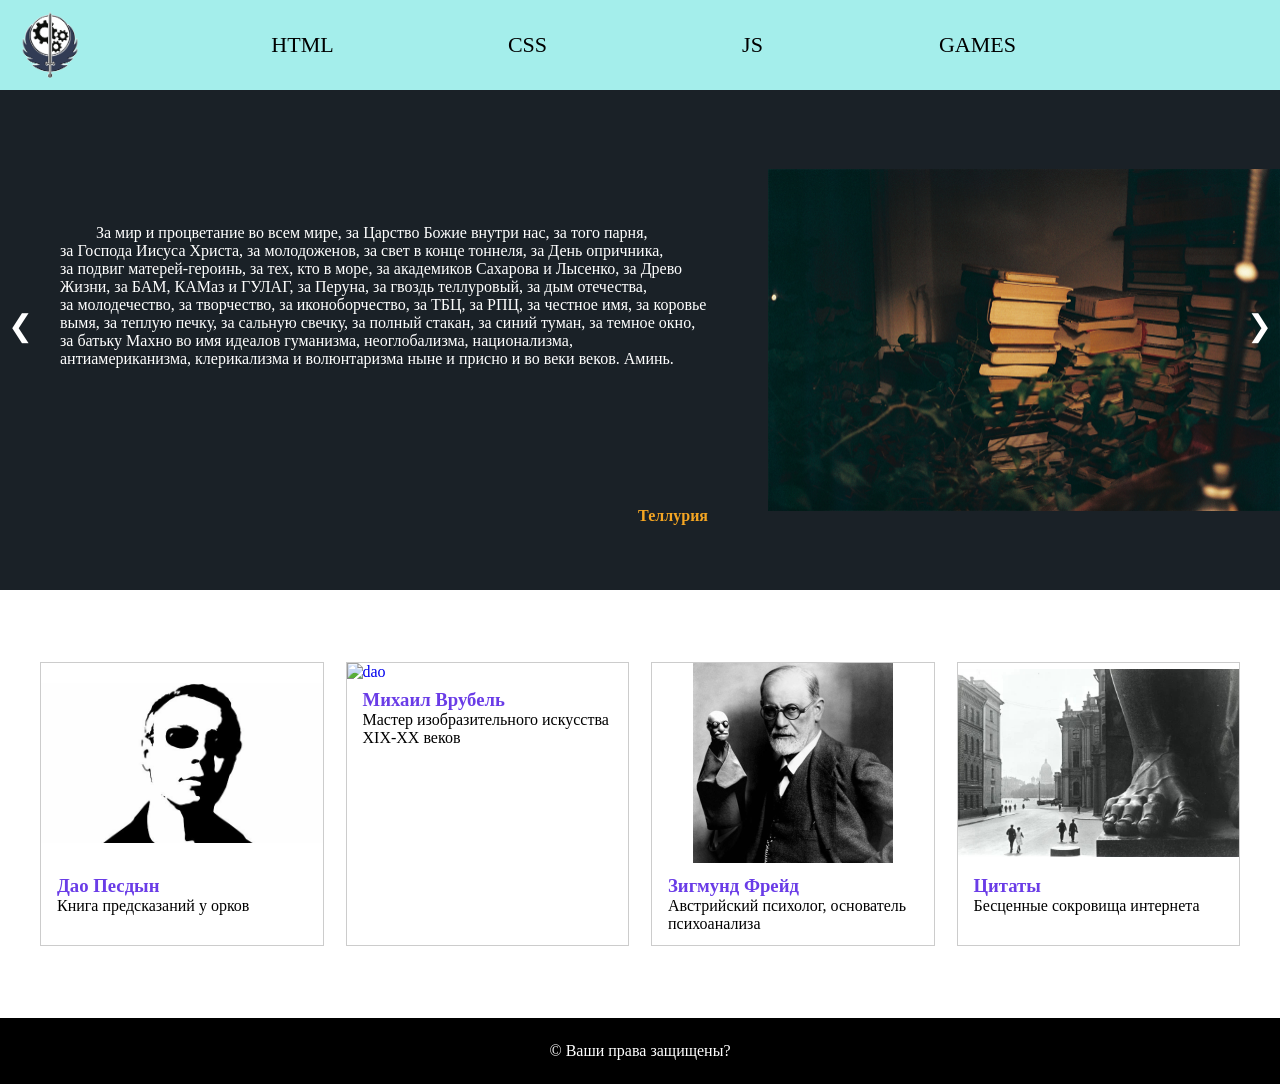
==== index.html @ 4c3f6151 "update file" ====
<!DOCTYPE html>
<html lang="en">
<head>
    <meta charset="UTF-8">
    <meta http-equiv="X-UA-Compatible" content="IE=edge">
    <meta name="viewport" content="width=device-width, initial-scale=1.0">
    <link rel="stylesheet" href="css/style.css">
    <link href="https://fonts.googleapis.com/css2?family=Fira+Sans+Extra+Condensed:wght@300&display=swap" rel="stylesheet">
    <title>Meseum</title>
</head>
<body>
    
    <header class="header">
        <a href="index.html">
            <img src="img/BoS_logo.png" alt="logo" height="70">
        </a>

        <input type="checkbox" id="mobile">
        <label for="mobile" class="mobile-btn">
            <div></div>
        </label>
        
        <div class="header__box">
            <form action="#" class="header__form">
                <input type="checkbox" id="html-btn">
                <label for="html-btn">html</label>
                <div class="header__menu html">
                    <a href="">Формы</a>
                    <a href="">Семантика</a>
                    <a href="">Интерактив</a>
                    <a href="">Мета</a>
                </div>
            </form>

            <form action="#" class="header__form">
                <input type="checkbox" id="css-btn">
                <label for="css-btn">css</label>
                <div class="header__menu css">
                    <a href="">Формы</a>
                    <a href="">Семантика</a>
                    <a href="">Интерактив</a>
                    <a href="">Мета</a>
                </div>
            </form>

            <form action="#" class="header__form">
                <input type="checkbox" id="js-btn">
                <label for="js-btn">js</label>
                <div class="header__menu js">
                    <a href="">Формы</a>
                    <a href="">Семантика</a>
                    <a href="">Интерактив</a>
                    <a href="">Мета</a>
                </div>
            </form>

            <form action="#" class="header__form">
                <input type="checkbox" id="games-btn">
                <label for="games-btn">games</label>
                <div class="header__menu games">
                    <a href="guess.html">Угадайка</a>
                    <a href="www.html">WWW</a>
                    <a href="blind.html">Слепая Печать</a>
                    <a href="roulette.html">Рулетка</a>
                    <a href="pdd.html">ПДД</a>
                </div>
            </form>
        </div>
    </header>

    <main>
        <section class="main-slider">
            <div class="main-slider__box">
                <div class="main-slider__left">
                    <p>За&nbsp;мир и&nbsp;процветание во&nbsp;всем мире, за&nbsp;Царство Божие внутри нас, за&nbsp;того парня, за&nbsp;Господа Иисуса Христа, за&nbsp;молодоженов, за&nbsp;свет в&nbsp;конце тоннеля, за&nbsp;День опричника, за&nbsp;подвиг матерей-героинь, за&nbsp;тех, кто в&nbsp;море, за&nbsp;академиков Сахарова и&nbsp;Лысенко, за&nbsp;Древо Жизни, за&nbsp;БАМ, КАМаз и&nbsp;ГУЛАГ, за&nbsp;Перуна, за&nbsp;гвоздь теллуровый, за&nbsp;дым отечества, за&nbsp;молодечество, за&nbsp;творчество, за&nbsp;иконоборчество, за&nbsp;ТБЦ, за&nbsp;РПЦ, за&nbsp;честное имя, за&nbsp;коровье вымя, за&nbsp;теплую печку, за&nbsp;сальную свечку, за&nbsp;полный стакан, за&nbsp;синий туман, за&nbsp;темное окно, за&nbsp;батьку Махно во&nbsp;имя идеалов гуманизма, неоглобализма, национализма, антиамериканизма, клерикализма и&nbsp;волюнтаризма ныне и&nbsp;присно и&nbsp;во&nbsp;веки веков. Аминь.</p>
                    <h4>Теллурия</h4>
                </div>
                <div class="main-slider__photo">
                    <img src="img/941cc8254f7469beadd8e0a407e24ed4.jpg" alt="photo" height="500">
                </div>
            </div>

            <div class="main-slider__box">
                <div class="main-slider__left">
                    <p>Жил был царь, который хотел посторить новую столицу. Зотчи спросил у&nbsp;него: &laquo;Из&nbsp;какого материала построин город&raquo;? Царь сказал: &laquo;Вечный город покрыт из&nbsp;золота&raquo;. Зотчи ответил: &laquo;Что целый город из&nbsp;золота это просто невозможно&raquo;. Зотчи сказал, что самый лучший материал был грязь. Царь удивился: &laquo;Боже мой, что такое грязь&raquo;? Зотчи сказал, что грядь это след жизни, это печать поставленная жизнью, из&nbsp;которой сформированы все наши тела, от&nbsp;самого меньшего до&nbsp;самого безразличного. Царь удивился и&nbsp;сказал, что никогда не&nbsp;слышал о&nbsp;таком уникальном и&nbsp;прекрасном материале. Царь дал разрешение начать строительство на&nbsp;свое усмотрение. И&nbsp;зотчи начал строительство.</p>
                    <h4>Сауна</h4>
                </div>
                <div class="main-slider__photo">
                    <img src="img/away.jpg" alt="photo" height="500">
                </div>
            </div>

            <div class="main-slider__box">
                <div class="main-slider__left">
                    <p>Главное, пусть они поверят в&nbsp;себя и&nbsp;станут беспомощными, как дети. Потому что слабость велика, а&nbsp;сила ничтожна.
                        Когда человек рождается, он&nbsp;слаб и&nbsp;гибок, а&nbsp;когда умирает&nbsp;&mdash; он&nbsp;крепок и&nbsp;черств.
                        Когда дерево растет, оно нежное и&nbsp;гибкое, а&nbsp;когда оно сухое и&nbsp;жесткое&nbsp;&mdash; оно умирает.
                        Черствость и&nbsp;сила&nbsp;&mdash; спутники смерти.
                        Слабость и&nbsp;гибкость&nbsp;&mdash; выражают свежесть бытия.
                        Поэтому что отвердело, то&nbsp;не&nbsp;победит.</p>
                    <h4>Сталкер</h4>
                </div>
                <div class="main-slider__photo">
                    <img src="img/stalkeranons.jpg" alt="photo" height="500">
                </div>
            </div>

            <div class="main-slider__box">
                <img src="img/content_wellcome.jpg" alt="photo" height="500">
            </div>

            <a href="#" onclick="leftSlider()" class="prev">&#10094;</a>
            <a href="#" onclick="rightSlider()" class="next">&#10095;</a>
        </section>

        <section class="content">
            <a class="content__link" href="Dao.html">
                <img src="img/pelevin.jpg" alt="dao" height="200">
                <h3>Дао Песдын</h3>
                <p>Книга предсказаний у орков</p>
            </a>

            <a class="content__link" href="vrubel.html">
                <img src="img/seatedDemon.jpg" alt="dao" height="200">
                <h3>Михаил Врубель</h3>
                <p>Мастер изобразительного искусства XIX-XX веков</p>
            </a>

            <a class="content__link" href="freud.html">
                <img src="img/freud.jpg" height="200">
                <h3>Зигмунд Фрейд</h3>
                <p>Австрийский психолог, основатель психоанализа</p>
            </a>

            <a class="content__link" href="quote.html">
                <img src="img/Piter.jpg" height="200">
                <h3>Цитаты</h3>
                <p>Бесценные сокровища интернета</p>
            </a>
            

        </section>
    </main>

    <footer class="footer">
        <p>&copy; Ваши права защищены?</p>
    </footer>

    <script src="js/app.js"></script>

</body>
</html>
---- css/style.css ----
* {
  margin: 0;
  padding: 0;
}

body {
  min-height: 100vh;
  display: -webkit-box;
  display: -ms-flexbox;
  display: flex;
  -webkit-box-orient: vertical;
  -webkit-box-direction: normal;
      -ms-flex-direction: column;
          flex-direction: column;
  font-family: verdana;
}

.container {
  max-width: 1200px;
  width: 100%;
  margin: 0 auto;
}

main {
  -webkit-box-flex: 1;
      -ms-flex: 1 1 auto;
          flex: 1 1 auto;
}

.header {
  width: 100%;
  background: #A4EEEB;
  padding: 10px 0;
  display: -ms-grid;
  display: grid;
  -ms-grid-columns: 100px auto 100px;
      grid-template-columns: 100px auto 100px;
  -ms-flex-line-pack: center;
      align-content: center;
}

.header a {
  display: -webkit-box;
  display: -ms-flexbox;
  display: flex;
  -webkit-box-pack: center;
      -ms-flex-pack: center;
          justify-content: center;
}

.header__box {
  margin: 0 auto;
  max-width: 900px;
  width: 100%;
  display: -ms-grid;
  display: grid;
  -ms-grid-columns: (1fr)[4];
      grid-template-columns: repeat(4, 1fr);
  justify-items: center;
  -webkit-box-align: center;
      -ms-flex-align: center;
          align-items: center;
}

.header__form {
  position: relative;
}

.header input {
  display: none;
}

.header label {
  font-size: 22px;
  text-transform: uppercase;
  cursor: pointer;
}

.header__menu {
  display: none;
  width: 140px;
  position: absolute;
  z-index: 10;
  top: 36px;
  left: -26px;
  padding: 0 20px 20px 16px;
}

.header__menu a {
  display: block;
  text-decoration: none;
  font-size: 18px;
  color: #fff;
  margin-top: 16px;
}

.header__menu a:hover {
  text-decoration: underline;
}

.header #html-btn:checked ~ .header__menu,
.header #css-btn:checked ~ .header__menu,
.header #js-btn:checked ~ .header__menu,
.header #games-btn:checked ~ .header__menu {
  display: block;
}

.header .html {
  background: #BB5309;
}

.header .css {
  background: #1E75CB;
}

.header .js {
  background: #D1C512;
}

.header .games {
  background: #42B745;
}

.mobile-btn {
  -webkit-box-ordinal-group: 4;
      -ms-flex-order: 3;
          order: 3;
}

@media (max-width: 475px) {
  .mobile-btn {
    display: -webkit-box;
    display: -ms-flexbox;
    display: flex;
    -webkit-box-pack: center;
        -ms-flex-pack: center;
            justify-content: center;
    -webkit-box-align: center;
        -ms-flex-align: center;
            align-items: center;
    width: 32px;
    height: 32px;
    -ms-flex-item-align: start;
        align-self: start;
    justify-self: center;
    margin-top: 18px;
  }
  .mobile-btn div {
    height: 4px;
    width: 100%;
    background: #000;
    position: relative;
  }
  .mobile-btn div::before, .mobile-btn div::after {
    content: "";
    position: absolute;
    width: 100%;
    height: 4px;
    background: #000;
  }
  .mobile-btn div::before {
    top: -8px;
  }
  .mobile-btn div::after {
    top: 8px;
  }
  .header__box {
    display: -webkit-box;
    display: -ms-flexbox;
    display: flex;
    -webkit-box-orient: vertical;
    -webkit-box-direction: normal;
        -ms-flex-direction: column;
            flex-direction: column;
    -webkit-box-align: center;
        -ms-flex-align: center;
            align-items: center;
    height: 0;
    visibility: hidden;
  }
  .header__form {
    margin-top: 18px;
  }
  #mobile:checked ~ .header__box {
    height: auto;
    visibility: visible;
  }
  #mobile:checked ~ .mobile-btn > div::before {
    -webkit-transform: rotate(45deg);
            transform: rotate(45deg);
    top: 0;
  }
  #mobile:checked ~ .mobile-btn > div {
    background: transparent;
  }
  #mobile:checked ~ .mobile-btn > div::after {
    -webkit-transform: rotate(-45deg);
            transform: rotate(-45deg);
    top: 0;
  }
  .header__menu {
    left: -50px;
    top: 30px;
  }
}

.footer {
  background: #000;
  width: 100%;
  text-align: center;
}

.footer p {
  color: #fff;
  padding: 24px 0;
}

.guess {
  margin: 200px auto;
  max-width: 800px;
  width: 100%;
  display: -webkit-box;
  display: -ms-flexbox;
  display: flex;
  -webkit-box-orient: vertical;
  -webkit-box-direction: normal;
      -ms-flex-direction: column;
          flex-direction: column;
  text-align: center;
}

.guess h1 {
  font-size: 30px;
}

.guess p {
  margin-top: 16px;
}

.guess input {
  margin: 60px auto 0;
  max-width: 120px;
  width: 100%;
  text-align: center;
  outline: none;
  background: #F2F6F6;
  border: none;
  min-height: 30px;
  border-bottom: 1px solid #000;
}

.guess input:focus {
  outline: 1px solid #A4EEEB;
  border: none;
  background: #fff;
}

.guess button {
  max-width: 100px;
  width: 100%;
  margin: 40px auto 0;
  border: none;
  background: #A4EEEB;
  padding: 8px 22px;
  -webkit-box-sizing: border-box;
          box-sizing: border-box;
  border-radius: 8px;
  cursor: pointer;
}

.guess a {
  text-decoration: none;
  margin: 40px auto;
  max-width: 100px;
  width: 100%;
  padding: 8px 22px;
  background: #42B745;
  color: #000;
}

.www {
  display: -webkit-box;
  display: -ms-flexbox;
  display: flex;
  -webkit-box-orient: vertical;
  -webkit-box-direction: normal;
      -ms-flex-direction: column;
          flex-direction: column;
  max-width: 800px;
  margin: 90px auto;
  text-align: center;
}

.www h1 {
  font-size: 30px;
}

.www__img-box {
  margin-top: 40px;
  display: -webkit-box;
  display: -ms-flexbox;
  display: flex;
  -webkit-box-pack: center;
      -ms-flex-pack: center;
          justify-content: center;
}

.www__img-box img {
  width: 100%;
  -o-object-fit: contain;
     object-fit: contain;
}

.www p {
  margin-top: 32px;
}

.www input {
  margin: 24px auto 0;
  max-width: 180px;
  width: 100%;
  min-height: 30px;
  border: none;
  background: #F2F6F6;
  border-bottom: 1px solid black;
  outline: none;
  -webkit-box-sizing: border-box;
          box-sizing: border-box;
  padding-left: 12px;
}

.www input:focus {
  background: #fff;
  border: none;
  outline: 1px solid #A4EEEB;
}

.www button {
  max-width: 100px;
  width: 100%;
  margin: 40px auto 0;
  border: none;
  background: #A4EEEB;
  padding: 8px 22px;
  -webkit-box-sizing: border-box;
          box-sizing: border-box;
  border-radius: 8px;
  cursor: pointer;
}

.www a {
  text-decoration: none;
  margin: 40px auto 0;
  max-width: 100px;
  width: 100%;
  padding: 8px 22px;
  background: #42B745;
  color: #000;
}

.blind {
  display: -webkit-box;
  display: -ms-flexbox;
  display: flex;
  -webkit-box-orient: vertical;
  -webkit-box-direction: normal;
      -ms-flex-direction: column;
          flex-direction: column;
  max-width: 800px;
  margin: 90px auto;
  text-align: center;
}

.blind h1 {
  font-size: 30px;
  margin: 32px 0;
}

.blind p {
  margin: 18px 0;
}

.blind #text {
  font-size: 20px;
}

.blind input {
  margin: 24px auto 0;
  max-width: 180px;
  width: 100%;
  min-height: 30px;
  border: none;
  background: #F2F6F6;
  border-bottom: 1px solid black;
  outline: none;
  -webkit-box-sizing: border-box;
          box-sizing: border-box;
  padding-left: 12px;
}

.blind input:focus {
  background: #fff;
  border: none;
  outline: 1px solid #A4EEEB;
}

.blind button {
  max-width: 100px;
  width: 100%;
  margin: 40px auto 0;
  border: none;
  background: #A4EEEB;
  padding: 8px 22px;
  -webkit-box-sizing: border-box;
          box-sizing: border-box;
  border-radius: 8px;
  cursor: pointer;
}

.blind a {
  text-decoration: none;
  margin: 40px auto 0;
  max-width: 100px;
  width: 100%;
  padding: 8px 22px;
  background: #42B745;
  color: #000;
}

.roulette {
  max-width: 900px;
  width: 100%;
  margin: 90px auto;
  display: -webkit-box;
  display: -ms-flexbox;
  display: flex;
  -webkit-box-orient: vertical;
  -webkit-box-direction: normal;
      -ms-flex-direction: column;
          flex-direction: column;
  -webkit-box-align: center;
      -ms-flex-align: center;
          align-items: center;
}

.roulette h1 {
  font-size: 30px;
}

.roulette__img {
  margin-top: 40px;
}

.roulette__img img {
  width: 100%;
  -o-object-fit: contain;
     object-fit: contain;
}

.roulette p {
  text-align: center;
  margin-top: 46px;
}

.roulette input {
  margin: 24px auto 0;
  max-width: 120px;
  width: 100%;
  min-height: 30px;
  border: none;
  background: #F2F6F6;
  border-bottom: 1px solid black;
  outline: none;
  -webkit-box-sizing: border-box;
          box-sizing: border-box;
  padding-left: 12px;
  text-align: center;
}

.roulette input:focus {
  background: #fff;
  border: none;
  outline: 1px solid #A4EEEB;
}

.roulette button {
  max-width: 100px;
  width: 100%;
  margin: 40px auto 0;
  border: none;
  background: #A4EEEB;
  padding: 8px 22px;
  -webkit-box-sizing: border-box;
          box-sizing: border-box;
  border-radius: 8px;
  cursor: pointer;
}

.roulette a {
  text-decoration: none;
  margin: 40px auto 0;
  padding: 8px 22px;
  background: #42B745;
  color: #fff;
}

.roulette .balance {
  margin-top: 40px;
  -ms-flex-item-align: start;
      align-self: flex-start;
  display: -webkit-box;
  display: -ms-flexbox;
  display: flex;
  -webkit-box-align: center;
      -ms-flex-align: center;
          align-items: center;
}

.roulette .balance p {
  margin: 0 0 0 18px;
  font-size: 20px;
}

.roulette__container {
  display: -webkit-box;
  display: -ms-flexbox;
  display: flex;
  -webkit-box-orient: vertical;
  -webkit-box-direction: normal;
      -ms-flex-direction: column;
          flex-direction: column;
  -webkit-box-align: center;
      -ms-flex-align: center;
          align-items: center;
}

.roulette #numberBox,
.roulette #colorBox {
  display: none;
}

.main-slider {
  width: 100%;
  min-height: 500px;
  position: relative;
}

.main-slider__box {
  width: 100%;
  min-height: 500px;
  display: -webkit-box;
  display: -ms-flexbox;
  display: flex;
  -webkit-box-pack: center;
      -ms-flex-pack: center;
          justify-content: center;
  -webkit-box-sizing: border-box;
          box-sizing: border-box;
  background: #1a2127;
}

.main-slider__box img {
  width: 100%;
  -o-object-fit: contain;
     object-fit: contain;
}

.main-slider__left {
  width: 60%;
  padding: 30px 60px;
  -webkit-box-sizing: border-box;
          box-sizing: border-box;
  display: -ms-grid;
  display: grid;
  -ms-grid-rows: 80% 20%;
      grid-template-rows: 80% 20%;
}

.main-slider__left p {
  text-indent: 36px;
  color: #fff;
  -webkit-box-sizing: border-box;
          box-sizing: border-box;
  -ms-flex-item-align: center;
      -ms-grid-row-align: center;
      align-self: center;
}

.main-slider__left h4 {
  -ms-grid-column-align: end;
      justify-self: end;
  -ms-flex-item-align: center;
      -ms-grid-row-align: center;
      align-self: center;
  color: #f5a623;
}

.main-slider__photo {
  width: 40%;
}

.main-slider__photo img {
  width: 100%;
  height: 100%;
  -o-object-fit: contain;
     object-fit: contain;
}

.main-slider a {
  position: absolute;
  top: 50%;
  margin-top: -40px;
  color: #fff;
  padding: 8px;
  text-decoration: none;
  font-size: 30px;
  -webkit-transition: 0.7s;
  transition: 0.7s;
  border-radius: 0 6px 6px 0;
}

.main-slider a:hover {
  background: #fff;
  color: #000;
}

.main-slider .next {
  right: 0;
  border-radius: 6px 0 0 6px;
}

.content {
  max-width: 1200px;
  width: 100%;
  margin: 72px auto;
  display: -ms-grid;
  display: grid;
  -ms-grid-columns: (1fr)[4];
      grid-template-columns: repeat(4, 1fr);
  gap: 22px;
}

.content a {
  text-decoration: none;
  border: 1px solid #ccc;
  padding-bottom: 12px;
}

.content a:hover {
  text-decoration: underline;
}

.content a img {
  width: 100%;
  -o-object-fit: contain;
     object-fit: contain;
}

.content a h3 {
  margin-top: 8px;
  color: #6A3CE7;
  padding-left: 16px;
}

.content a p {
  color: #000;
  padding-left: 16px;
}

@media (max-width: 768px) {
  .main-slider__box {
    display: -webkit-box;
    display: -ms-flexbox;
    display: flex;
    -webkit-box-orient: vertical;
    -webkit-box-direction: normal;
        -ms-flex-direction: column;
            flex-direction: column;
  }
  .main-slider__left {
    width: 100%;
    -webkit-box-ordinal-group: 3;
        -ms-flex-order: 2;
            order: 2;
    padding: 12px 22px;
    display: -webkit-box;
    display: -ms-flexbox;
    display: flex;
  }
  .main-slider__left h4 {
    display: none;
  }
  .main-slider__photo {
    width: 100%;
  }
  .main-slider a {
    font-size: 20px;
    padding: 4px;
  }
  .content {
    display: -webkit-box;
    display: -ms-flexbox;
    display: flex;
    -webkit-box-orient: vertical;
    -webkit-box-direction: normal;
        -ms-flex-direction: column;
            flex-direction: column;
    -webkit-box-align: center;
        -ms-flex-align: center;
            align-items: center;
  }
  .content__link {
    max-width: 330px;
    width: 100%;
  }
}

.dao {
  max-width: 900px;
  width: 100%;
  margin: 90px auto;
  display: -webkit-box;
  display: -ms-flexbox;
  display: flex;
  -webkit-box-orient: vertical;
  -webkit-box-direction: normal;
      -ms-flex-direction: column;
          flex-direction: column;
  -webkit-box-align: center;
      -ms-flex-align: center;
          align-items: center;
  -webkit-box-sizing: border-box;
          box-sizing: border-box;
  padding: 48px 54px;
  background: #fff;
}

.dao h1 {
  font-size: 30px;
}

.dao__img {
  margin-top: 40px;
}

.dao__img img {
  width: 100%;
  -o-object-fit: contain;
     object-fit: contain;
}

.dao fieldset {
  margin-top: 54px;
  border: 1px solid black;
  padding: 16px 22px;
  max-width: 800px;
  width: 100%;
}

.dao fieldset legend {
  font-style: italic;
  margin-left: 18px;
  padding: 0 8px;
}

.slider {
  width: 100%;
  margin: auto;
  height: 600px;
  position: relative;
  background: #111;
}

.slider__item {
  -webkit-animation-name: fade;
          animation-name: fade;
  -webkit-animation-duration: 1.5s;
          animation-duration: 1.5s;
  text-align: center;
}

.slider__item img {
  width: 100%;
  -o-object-fit: contain;
     object-fit: contain;
}

.slider__item p {
  margin-top: 8px;
}

.slider__item span {
  margin-left: 12px;
  color: #B3AEA2;
  font-style: italic;
}

.slider a {
  position: absolute;
  top: 50%;
  margin-top: -44px;
  font-size: 26px;
  padding: 12px;
  color: #fff;
  cursor: pointer;
  text-decoration: none;
  -webkit-transform: 0.6s ease;
          transform: 0.6s ease;
  border-radius: 0 3px 3px 0;
}

.slider a:hover {
  background: #ccc;
  color: #000;
}

.slider .next {
  right: 0;
  border-radius: 3px 0 0 3px;
}

@-webkit-keyframes fade {
  from {
    opacity: 0.4;
  }
  to {
    opacity: 1;
  }
}

@keyframes fade {
  from {
    opacity: 0.4;
  }
  to {
    opacity: 1;
  }
}

.vrubel {
  max-width: 900px;
  width: 100%;
  margin: 130px auto;
  display: -webkit-box;
  display: -ms-flexbox;
  display: flex;
  -webkit-box-orient: vertical;
  -webkit-box-direction: normal;
      -ms-flex-direction: column;
          flex-direction: column;
  background: #1a2127;
  -webkit-box-align: center;
      -ms-flex-align: center;
          align-items: center;
  padding: 48px 54px;
  -webkit-box-sizing: border-box;
          box-sizing: border-box;
  border: 1px solid #FF6600;
}

.vrubel h1 {
  font-size: 30px;
  color: #f5a623;
}

.vrubel__img {
  margin-top: 40px;
}

.vrubel__img img {
  width: 100%;
  -o-object-fit: contain;
     object-fit: contain;
}

.vrubel__description {
  margin-top: 56px;
}

.vrubel__description p {
  text-indent: 36px;
  margin-top: 12px;
  color: #fff;
}

.vrubel__description p span {
  cursor: pointer;
  font-size: 18px;
  color: #6A3CE7;
}

.vrubel__description p span:hover {
  text-decoration: underline;
}

.vrubel .modal {
  display: none;
  -webkit-box-pack: center;
      -ms-flex-pack: center;
          justify-content: center;
  -webkit-box-align: center;
      -ms-flex-align: center;
          align-items: center;
  position: fixed;
  top: 0;
  left: 0;
  background: #111;
  width: 100%;
  height: 100%;
}

.vrubel .modal img {
  width: 100%;
  -o-object-fit: contain;
     object-fit: contain;
}

.vrubel .modal span {
  color: #fff;
  font-size: 54px;
  position: absolute;
  top: 10px;
  right: 26px;
  cursor: pointer;
}

.freud {
  max-width: 900px;
  width: 100%;
  margin: 90px auto;
  padding: 48px 54px;
  -webkit-box-sizing: border-box;
          box-sizing: border-box;
  display: -webkit-box;
  display: -ms-flexbox;
  display: flex;
  -webkit-box-orient: vertical;
  -webkit-box-direction: normal;
      -ms-flex-direction: column;
          flex-direction: column;
  -webkit-box-align: center;
      -ms-flex-align: center;
          align-items: center;
  background: #1a2127;
  border: 1px solid #FF6600;
}

.freud h1 {
  font-size: 30px;
  color: #f5a623;
}

.freud__img {
  margin-top: 40px;
}

.freud__img img {
  width: 100%;
  -o-object-fit: contain;
     object-fit: contain;
}

.freud__description {
  margin-top: 56px;
}

.freud__description p {
  margin-top: 12px;
  text-indent: 36px;
  color: #fff;
}

.quote {
  max-width: 1200px;
  width: 100%;
  margin: 90px auto;
  display: -webkit-box;
  display: -ms-flexbox;
  display: flex;
  -webkit-box-orient: vertical;
  -webkit-box-direction: normal;
      -ms-flex-direction: column;
          flex-direction: column;
  row-gap: 36px;
}

.quote__item {
  padding: 30px;
  -webkit-box-sizing: border-box;
          box-sizing: border-box;
  background: #1a2127;
  display: -webkit-box;
  display: -ms-flexbox;
  display: flex;
  -webkit-box-orient: vertical;
  -webkit-box-direction: normal;
      -ms-flex-direction: column;
          flex-direction: column;
}

.quote__item h4 {
  color: #f5a623;
  margin-top: 22px;
  -ms-flex-item-align: end;
      align-self: flex-end;
}

.quote__item p {
  color: #fff;
  text-indent: 36px;
}
/*# sourceMappingURL=style.css.map */
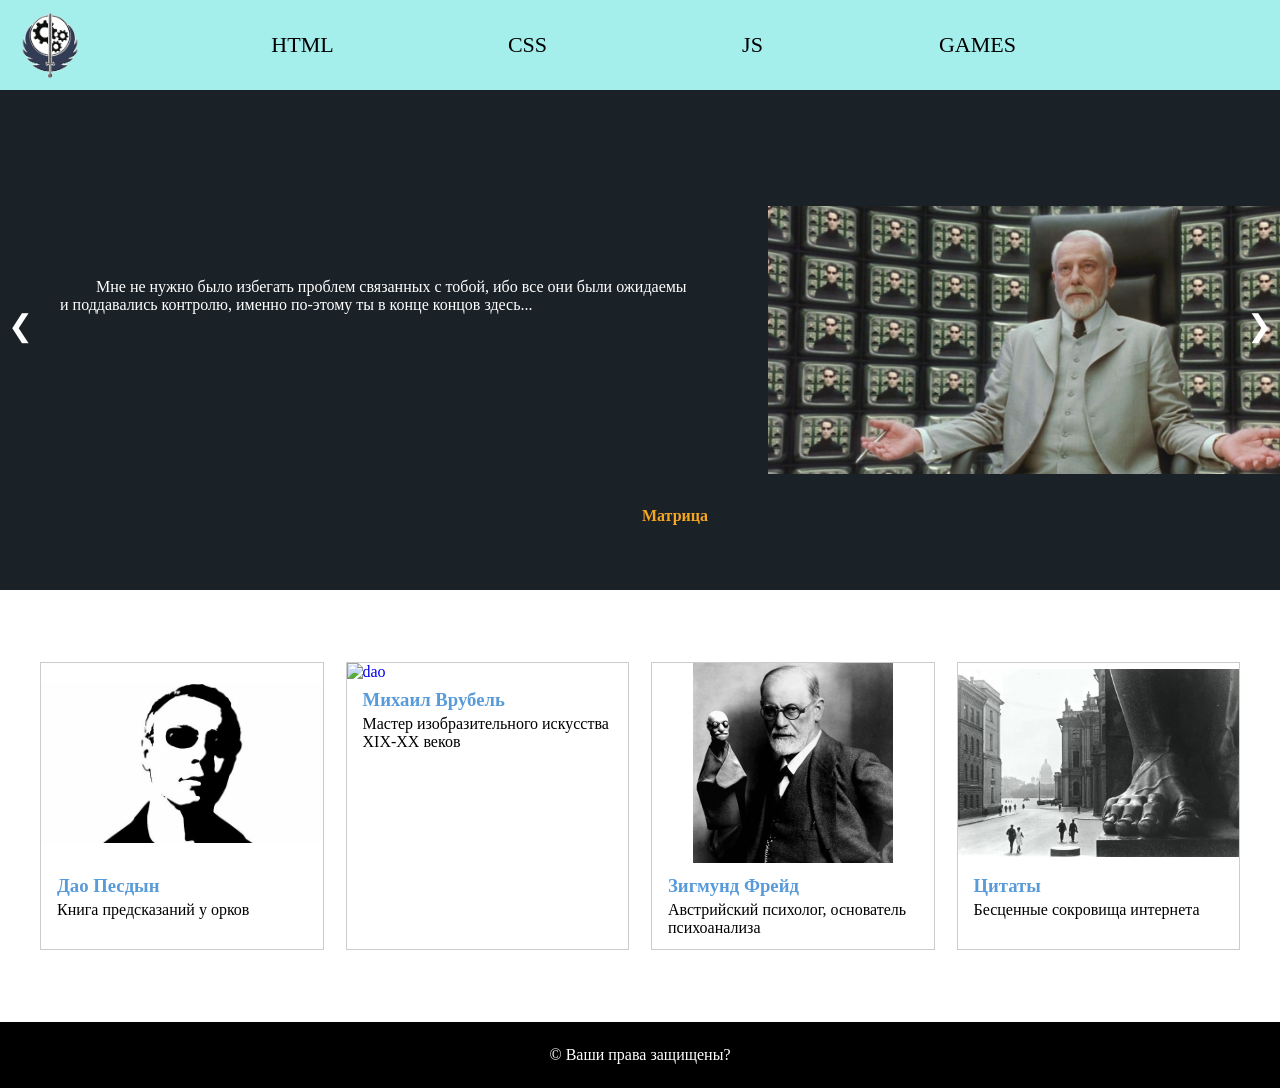
==== commit e4852275: "update file" ====
--- a/index.html
+++ b/index.html
@@ -70,6 +70,16 @@
 
     <main>
         <section class="main-slider">
+            <div class="main-slider__box">
+                <div class="main-slider__left">
+                    <p>Мне не&nbsp;нужно было избегать проблем связанных с&nbsp;тобой, ибо все они были ожидаемы и&nbsp;поддавались контролю, именно по-этому ты&nbsp;в&nbsp;конце концов здесь...</p>
+                    <h4>Матрица</h4>
+                </div>
+                <div class="main-slider__photo">
+                    <img src="img/arch.jpg" alt="photo" height="500">
+                </div>
+            </div>
+
             <div class="main-slider__box">
                 <div class="main-slider__left">
                     <p>За&nbsp;мир и&nbsp;процветание во&nbsp;всем мире, за&nbsp;Царство Божие внутри нас, за&nbsp;того парня, за&nbsp;Господа Иисуса Христа, за&nbsp;молодоженов, за&nbsp;свет в&nbsp;конце тоннеля, за&nbsp;День опричника, за&nbsp;подвиг матерей-героинь, за&nbsp;тех, кто в&nbsp;море, за&nbsp;академиков Сахарова и&nbsp;Лысенко, за&nbsp;Древо Жизни, за&nbsp;БАМ, КАМаз и&nbsp;ГУЛАГ, за&nbsp;Перуна, за&nbsp;гвоздь теллуровый, за&nbsp;дым отечества, за&nbsp;молодечество, за&nbsp;творчество, за&nbsp;иконоборчество, за&nbsp;ТБЦ, за&nbsp;РПЦ, за&nbsp;честное имя, за&nbsp;коровье вымя, за&nbsp;теплую печку, за&nbsp;сальную свечку, за&nbsp;полный стакан, за&nbsp;синий туман, за&nbsp;темное окно, за&nbsp;батьку Махно во&nbsp;имя идеалов гуманизма, неоглобализма, национализма, антиамериканизма, клерикализма и&nbsp;волюнтаризма ныне и&nbsp;присно и&nbsp;во&nbsp;веки веков. Аминь.</p>
--- a/css/style.css
+++ b/css/style.css
@@ -658,13 +658,14 @@
 
 .content a h3 {
   margin-top: 8px;
-  color: #6A3CE7;
+  color: #599bd9;
   padding-left: 16px;
 }
 
 .content a p {
   color: #000;
   padding-left: 16px;
+  margin-top: 4px;
 }
 
 @media (max-width: 768px) {
@@ -838,7 +839,7 @@
 }
 
 .vrubel {
-  max-width: 900px;
+  max-width: 1200px;
   width: 100%;
   margin: 130px auto;
   display: -webkit-box;
@@ -925,7 +926,7 @@
 }
 
 .freud {
-  max-width: 900px;
+  max-width: 1200px;
   width: 100%;
   margin: 90px auto;
   padding: 48px 54px;
@@ -971,7 +972,7 @@
 }
 
 .quote {
-  max-width: 1200px;
+  max-width: 1500px;
   width: 100%;
   margin: 90px auto;
   display: -webkit-box;
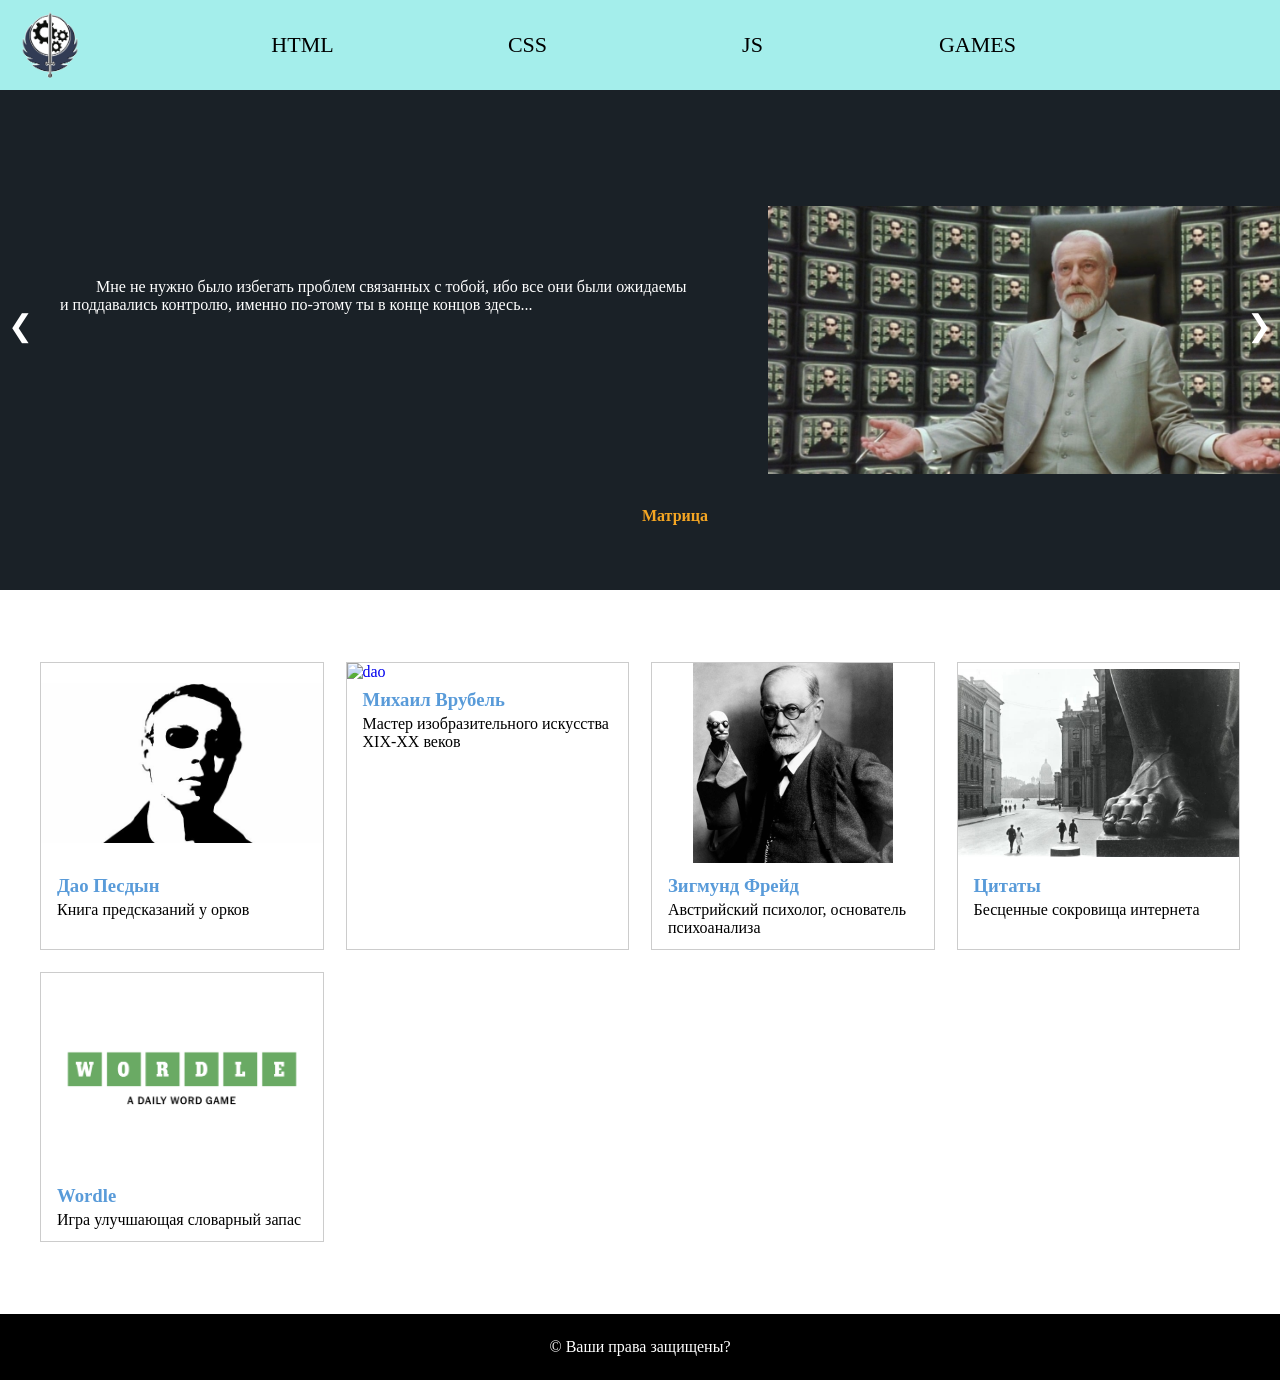
==== commit 9e66a289: "add wordle" ====
--- a/index.html
+++ b/index.html
@@ -6,7 +6,7 @@
     <meta name="viewport" content="width=device-width, initial-scale=1.0">
     <link rel="stylesheet" href="css/style.css">
     <link href="https://fonts.googleapis.com/css2?family=Fira+Sans+Extra+Condensed:wght@300&display=swap" rel="stylesheet">
-    <title>Meseum</title>
+    <title>Museum</title>
 </head>
 <body>
     
@@ -47,7 +47,7 @@
                 <input type="checkbox" id="js-btn">
                 <label for="js-btn">js</label>
                 <div class="header__menu js">
-                    <a href="">Формы</a>
+                    <a href="array.html">Методы массивов</a>
                     <a href="">Семантика</a>
                     <a href="">Интерактив</a>
                     <a href="">Мета</a>
@@ -62,6 +62,7 @@
                     <a href="www.html">WWW</a>
                     <a href="blind.html">Слепая Печать</a>
                     <a href="roulette.html">Рулетка</a>
+                    <a href="currency.html">Конвектор валют</a>
                     <a href="pdd.html">ПДД</a>
                 </div>
             </form>
@@ -86,7 +87,7 @@
                     <h4>Теллурия</h4>
                 </div>
                 <div class="main-slider__photo">
-                    <img src="img/941cc8254f7469beadd8e0a407e24ed4.jpg" alt="photo" height="500">
+                    <img src="img/telluria.jpg" alt="photo" height="500">
                 </div>
             </div>
 
@@ -147,6 +148,12 @@
                 <h3>Цитаты</h3>
                 <p>Бесценные сокровища интернета</p>
             </a>
+
+            <a class="content__link" href="wordle.html">
+                <img src="img/wordle.png" height="200">
+                <h3>Wordle</h3>
+                <p>Игра улучшающая словарный запас</p>
+            </a>
             
 
         </section>
--- a/css/style.css
+++ b/css/style.css
@@ -1010,4 +1010,228 @@
   color: #fff;
   text-indent: 36px;
 }
+
+.currency {
+  max-width: 700px;
+  width: 100%;
+  margin: 90px auto;
+  display: -webkit-box;
+  display: -ms-flexbox;
+  display: flex;
+  -webkit-box-orient: vertical;
+  -webkit-box-direction: normal;
+      -ms-flex-direction: column;
+          flex-direction: column;
+  -webkit-box-align: center;
+      -ms-flex-align: center;
+          align-items: center;
+}
+
+.currency h1 {
+  font-size: 30px;
+}
+
+.currency p {
+  margin-top: 40px;
+  text-align: center;
+}
+
+.currency #textCurrency,
+.currency #userCurrency,
+.currency #btnCurrency {
+  display: none;
+}
+
+.currency input {
+  margin-top: 38px;
+  max-width: 140px;
+  width: 100%;
+  height: 30px;
+  -webkit-box-sizing: border-box;
+          box-sizing: border-box;
+  border: none;
+  outline: none;
+  border-bottom: 1px solid #000;
+  background: #F2F6F6;
+  padding-left: 12px;
+}
+
+.currency input:focus {
+  background: transparent;
+  border: none;
+  outline: 1px solid #A4EEEB;
+}
+
+.currency img {
+  margin-top: 22px;
+  -webkit-transition: .6s;
+  transition: .6s;
+  cursor: pointer;
+}
+
+.currency img:hover {
+  background: #A4EEEB;
+}
+
+.currency select {
+  margin-top: 22px;
+  max-width: 140px;
+  width: 100%;
+  height: 30px;
+  border: 1px solid #FF6600;
+}
+
+.currency button {
+  margin-top: 70px;
+  background: #A4EEEB;
+  -webkit-box-sizing: border-box;
+          box-sizing: border-box;
+  padding: 8px 22px;
+  border: none;
+  border-radius: 8px;
+}
+
+.array {
+  max-width: 1200px;
+  width: 100%;
+  margin: 90px auto;
+  -webkit-box-sizing: border-box;
+          box-sizing: border-box;
+}
+
+.array h1 {
+  font-size: 30px;
+  text-align: center;
+  padding-top: 48px;
+}
+
+.array__method {
+  margin-top: 40px;
+  -webkit-box-sizing: border-box;
+          box-sizing: border-box;
+  padding: 48px 52px;
+  display: -webkit-box;
+  display: -ms-flexbox;
+  display: flex;
+  -webkit-box-orient: vertical;
+  -webkit-box-direction: normal;
+      -ms-flex-direction: column;
+          flex-direction: column;
+  -webkit-box-align: center;
+      -ms-flex-align: center;
+          align-items: center;
+  background: #1a2127;
+}
+
+.array__method p {
+  color: #fff;
+}
+
+.array__method p span {
+  color: #f5a623;
+}
+
+.array__method .description {
+  -ms-flex-item-align: start;
+      align-self: flex-start;
+  margin: 28px 0;
+}
+
+.array__method .description__text {
+  background: #F2F6F6;
+  color: #000;
+  padding: 4px 12px;
+}
+
+.array__method .description__block {
+  margin-top: 12px;
+}
+
+.array__method .description__block p {
+  margin-top: 8px;
+}
+
+.array__method h4 {
+  margin-bottom: 10px;
+  color: #599bd9;
+}
+
+.array__method .example {
+  margin-top: 28px;
+  display: -webkit-box;
+  display: -ms-flexbox;
+  display: flex;
+  -webkit-box-orient: vertical;
+  -webkit-box-direction: normal;
+      -ms-flex-direction: column;
+          flex-direction: column;
+  -webkit-box-align: center;
+      -ms-flex-align: center;
+          align-items: center;
+}
+
+.array__method .example img {
+  margin: 20px 0;
+  width: 100%;
+  -o-object-fit: contain;
+     object-fit: contain;
+}
+
+.array__method .example__text span {
+  background: #F2F6F6;
+  color: #000;
+  padding: 4px;
+}
+
+.wordle {
+  max-width: 1200px;
+  width: 100%;
+  margin: 90px auto;
+  display: -webkit-box;
+  display: -ms-flexbox;
+  display: flex;
+  -webkit-box-orient: vertical;
+  -webkit-box-direction: normal;
+      -ms-flex-direction: column;
+          flex-direction: column;
+  -webkit-box-align: center;
+      -ms-flex-align: center;
+          align-items: center;
+}
+
+.wordle h1 {
+  font-size: 30px;
+  margin-bottom: 40px;
+}
+
+.wordle__word {
+  margin-top: 22px;
+}
+
+.wordle__word input {
+  max-width: 50px;
+  width: 100%;
+  height: 50px;
+  text-align: center;
+  font-size: 24px;
+}
+
+.wordle button {
+  background: #A4EEEB;
+  border: none;
+  -webkit-box-sizing: border-box;
+          box-sizing: border-box;
+  padding: 10px 22px;
+  border-radius: 8px;
+  margin-top: 40px;
+  cursor: pointer;
+}
+
+.wordle a {
+  text-decoration: none;
+  margin: 40px auto 0;
+  padding: 8px 22px;
+  background: #42B745;
+  color: #fff;
+}
 /*# sourceMappingURL=style.css.map */
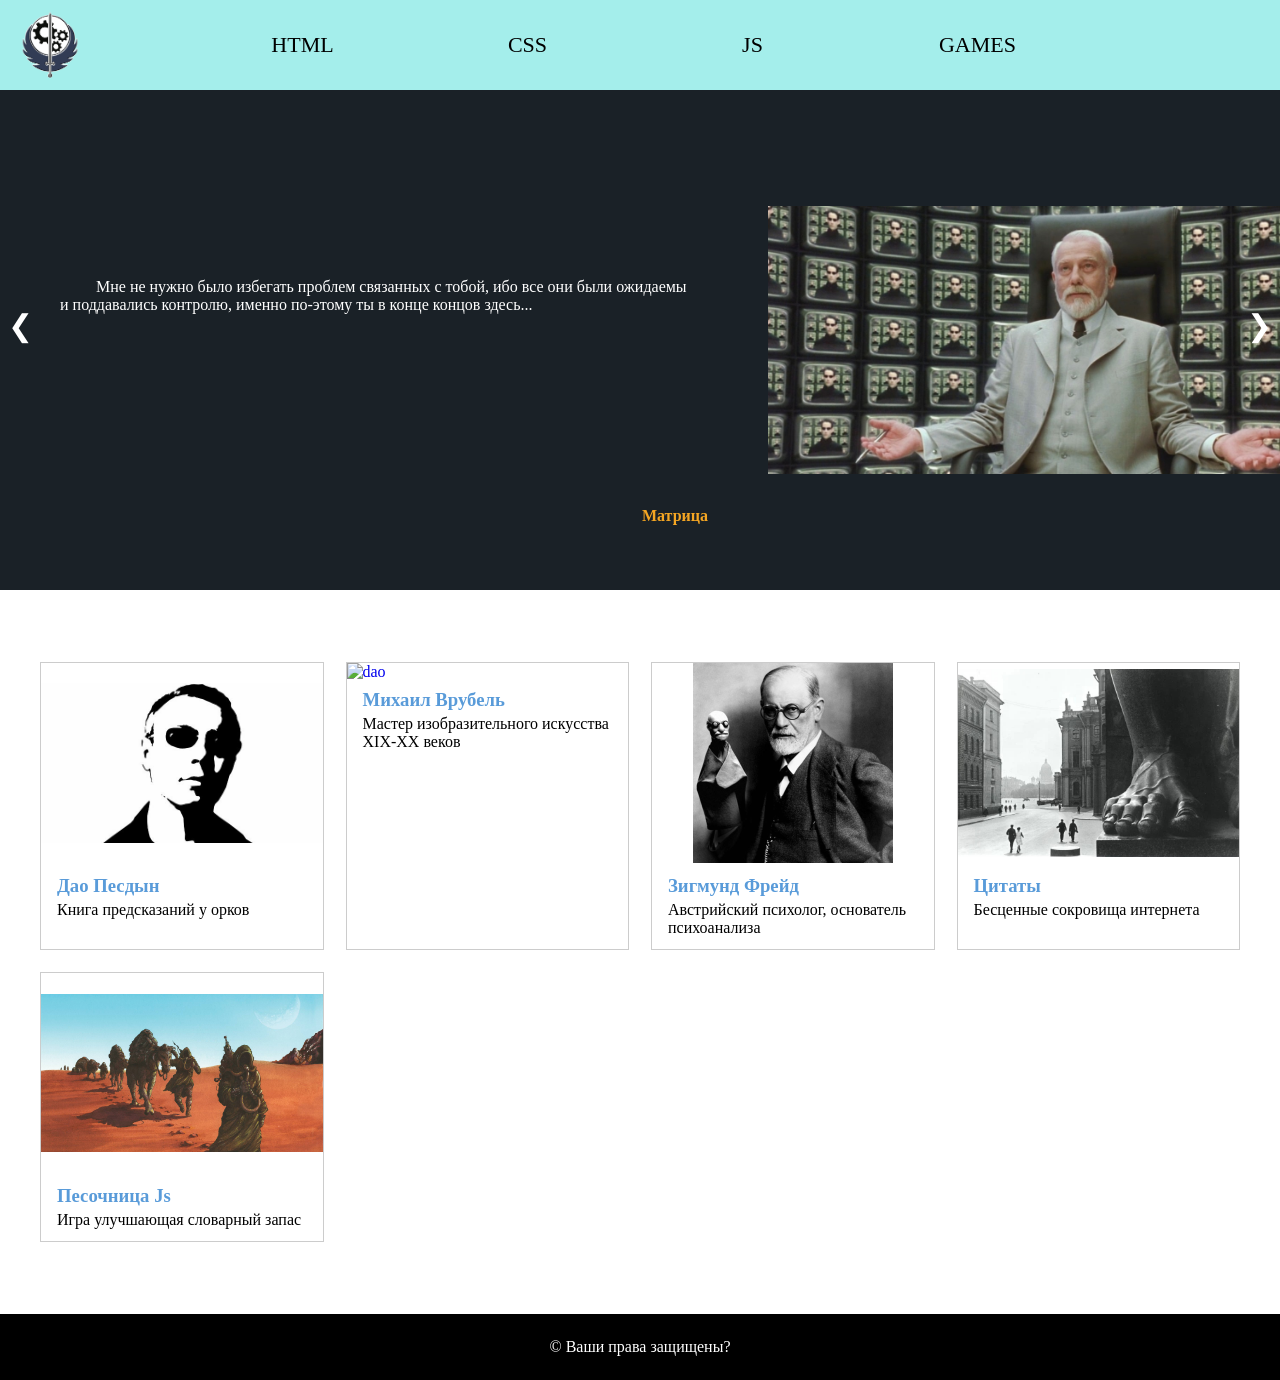
==== commit 33000d8a: "add sandbox" ====
--- a/index.html
+++ b/index.html
@@ -149,9 +149,9 @@
                 <p>Бесценные сокровища интернета</p>
             </a>
 
-            <a class="content__link" href="wordle.html">
-                <img src="img/wordle.png" height="200">
-                <h3>Wordle</h3>
+            <a class="content__link" href="sandbox.html">
+                <img src="img/z6dRaXoFWtc.jpg" height="200">
+                <h3>Песочница Js</h3>
                 <p>Игра улучшающая словарный запас</p>
             </a>
             
--- a/css/style.css
+++ b/css/style.css
@@ -82,7 +82,7 @@
   position: absolute;
   z-index: 10;
   top: 36px;
-  left: -26px;
+  left: -45px;
   padding: 0 20px 20px 16px;
 }
 
@@ -764,6 +764,71 @@
   padding: 0 8px;
 }
 
+.music {
+  max-width: 900px;
+  width: 100%;
+  margin: 90px auto;
+  display: -webkit-box;
+  display: -ms-flexbox;
+  display: flex;
+  -webkit-box-orient: vertical;
+  -webkit-box-direction: normal;
+      -ms-flex-direction: column;
+          flex-direction: column;
+  -webkit-box-align: center;
+      -ms-flex-align: center;
+          align-items: center;
+}
+
+.music__box-btn {
+  padding-bottom: 20px;
+  border-bottom: 1px solid #ccc;
+  max-width: 600px;
+  width: 100%;
+  display: -webkit-box;
+  display: -ms-flexbox;
+  display: flex;
+  -ms-flex-pack: distribute;
+      justify-content: space-around;
+}
+
+.music__box-btn button {
+  border: none;
+  background: transparent;
+  padding: 12px 20px;
+  cursor: pointer;
+}
+
+.music__box-btn button:hover {
+  background: black;
+  color: white;
+}
+
+.music__box-product {
+  min-height: 100px;
+  margin-top: 30px;
+  display: -webkit-box;
+  display: -ms-flexbox;
+  display: flex;
+  -webkit-box-pack: center;
+      -ms-flex-pack: center;
+          justify-content: center;
+  -webkit-box-align: center;
+      -ms-flex-align: center;
+          align-items: center;
+}
+
+.product {
+  margin: 20px;
+  padding: 20px;
+  background: #F8F6D3;
+}
+
+.product p {
+  -ms-grid-column-align: end;
+      justify-self: end;
+}
+
 .slider {
   width: 100%;
   margin: auto;
@@ -986,7 +1051,7 @@
 }
 
 .quote__item {
-  padding: 30px;
+  padding: 20px;
   -webkit-box-sizing: border-box;
           box-sizing: border-box;
   background: #1a2127;
@@ -1000,13 +1065,15 @@
 }
 
 .quote__item h4 {
+  font-size: 14px;
   color: #f5a623;
-  margin-top: 22px;
+  margin-top: 16px;
   -ms-flex-item-align: end;
       align-self: flex-end;
 }
 
 .quote__item p {
+  font-size: 14px;
   color: #fff;
   text-indent: 36px;
 }
@@ -1182,56 +1249,4 @@
   color: #000;
   padding: 4px;
 }
-
-.wordle {
-  max-width: 1200px;
-  width: 100%;
-  margin: 90px auto;
-  display: -webkit-box;
-  display: -ms-flexbox;
-  display: flex;
-  -webkit-box-orient: vertical;
-  -webkit-box-direction: normal;
-      -ms-flex-direction: column;
-          flex-direction: column;
-  -webkit-box-align: center;
-      -ms-flex-align: center;
-          align-items: center;
-}
-
-.wordle h1 {
-  font-size: 30px;
-  margin-bottom: 40px;
-}
-
-.wordle__word {
-  margin-top: 22px;
-}
-
-.wordle__word input {
-  max-width: 50px;
-  width: 100%;
-  height: 50px;
-  text-align: center;
-  font-size: 24px;
-}
-
-.wordle button {
-  background: #A4EEEB;
-  border: none;
-  -webkit-box-sizing: border-box;
-          box-sizing: border-box;
-  padding: 10px 22px;
-  border-radius: 8px;
-  margin-top: 40px;
-  cursor: pointer;
-}
-
-.wordle a {
-  text-decoration: none;
-  margin: 40px auto 0;
-  padding: 8px 22px;
-  background: #42B745;
-  color: #fff;
-}
 /*# sourceMappingURL=style.css.map */
